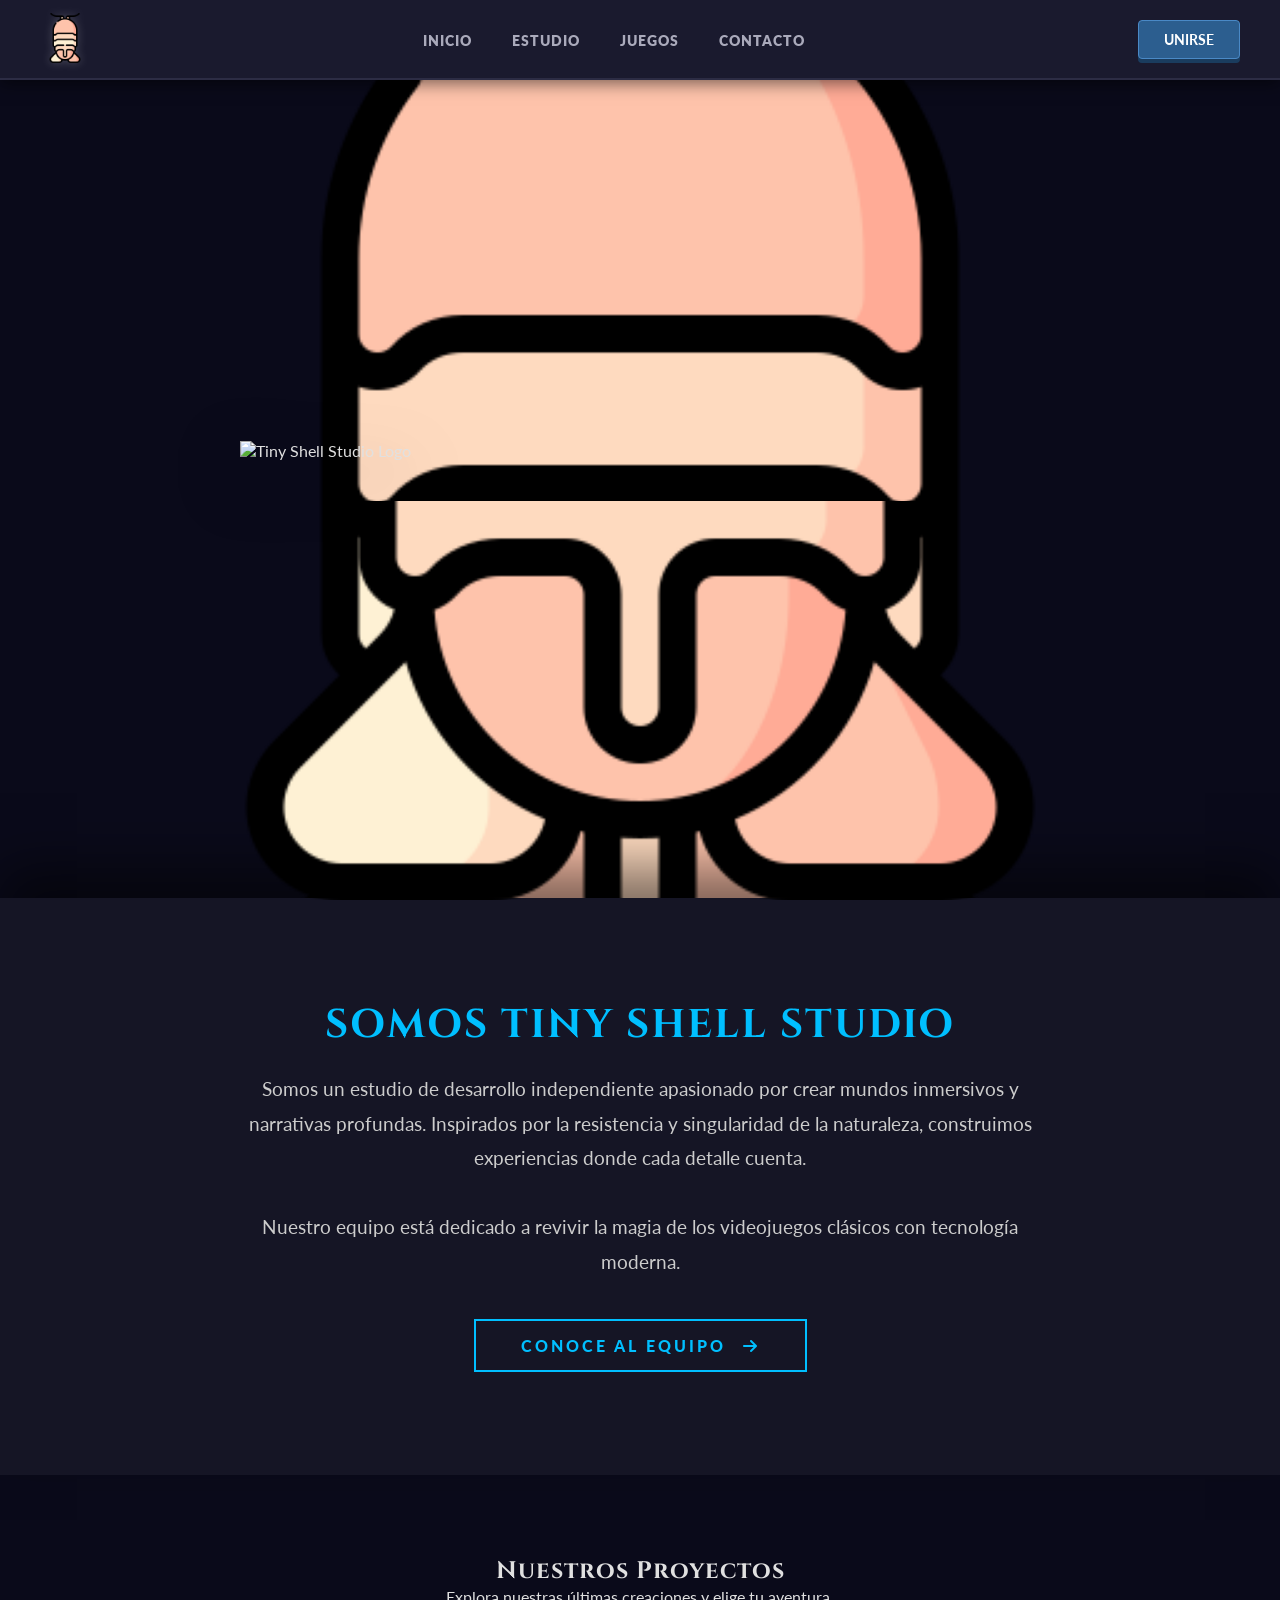
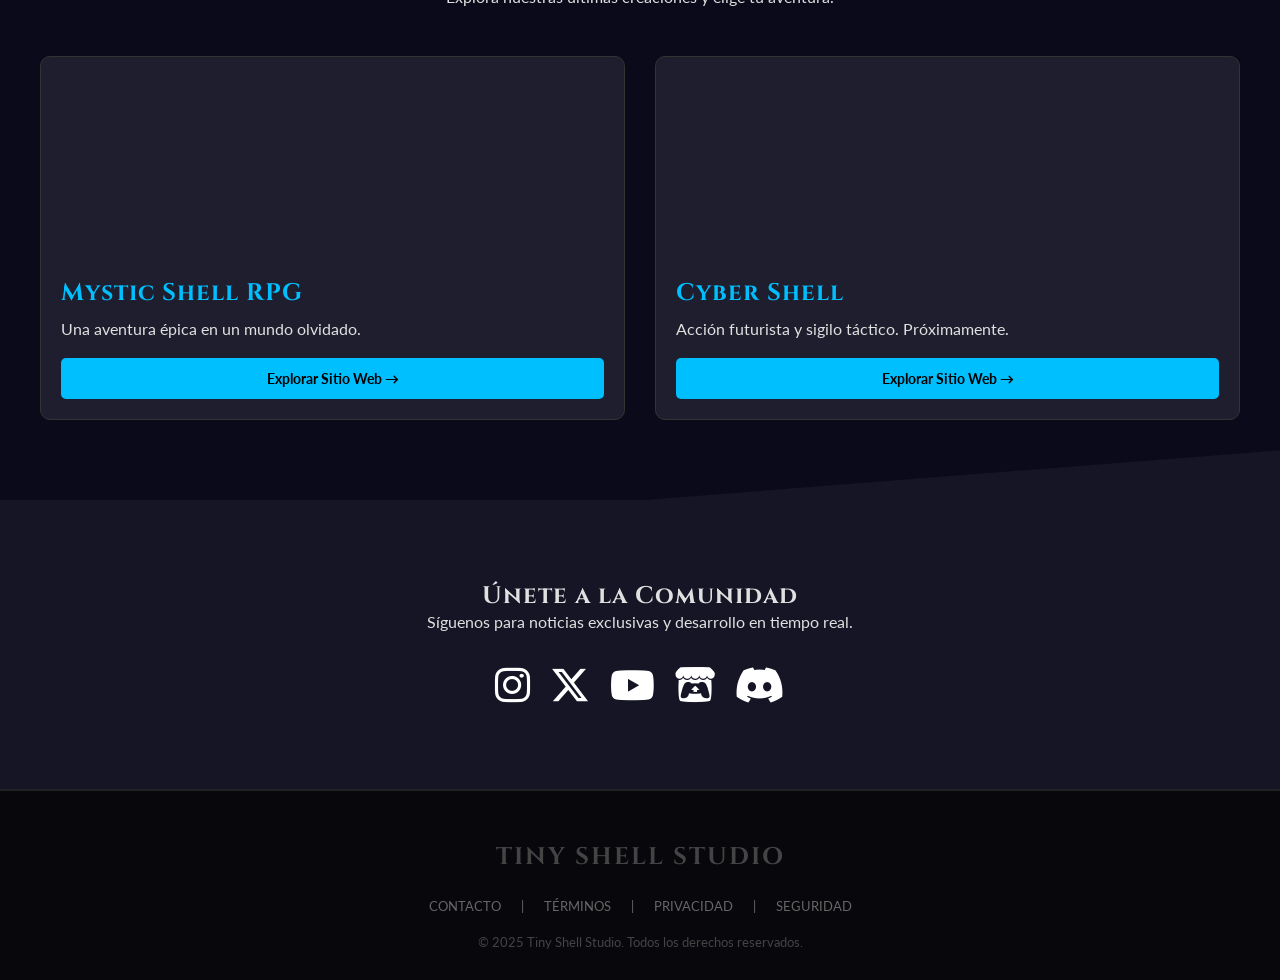
==== index.html @ 53aec099 "Add files via upload" ====
<!DOCTYPE html>
<html lang="es">
<head>
    <meta charset="UTF-8">
    <meta name="viewport" content="width=device-width, initial-scale=1.0">
    <title>Tiny Shell Studio</title>
    
    <meta name="description" content="Tiny Shell Studio: Un estudio indie creando mundos inmersivos. Descubre Mystic Shell y Cyber Shell.">
    <meta name="author" content="Tiny Shell Studio">

    <meta property="og:type" content="website">
    <meta property="og:title" content="Tiny Shell Studio - Creamos Mundos">
    <meta property="og:description" content="Únete a la comunidad y descubre nuestros próximos lanzamientos RPG y Cyberpunk.">
    <meta property="og:url" content="https://tinyshellstudio.github.io/"> 
    <meta property="og:image" content="https://tinyshellstudio.github.io/Assets/social-preview.jpg">

    <meta name="twitter:card" content="summary_large_image">
    <meta name="twitter:title" content="Tiny Shell Studio">
    <meta name="twitter:description" content="Desarrollo de videojuegos indie. Creamos mundos, vivimos historias.">
    <meta name="twitter:image" content="https://tinyshellstudio.github.io/Assets/social-preview.jpg">
    <link rel="stylesheet" href="Css/style.css">
    <link rel="icon" type="image/png" href="Assets/favicon.png?v=2">
    
    <link rel="preconnect" href="https://fonts.googleapis.com">
    <link rel="preconnect" href="https://fonts.gstatic.com" crossorigin>
    <link href="https://fonts.googleapis.com/css2?family=Cinzel:wght@700&family=Lato:wght@400;700&display=swap" rel="stylesheet">
    <link rel="stylesheet" href="https://cdnjs.cloudflare.com/ajax/libs/font-awesome/6.4.2/css/all.min.css">

</head>

<body class="hub-page">

    <header>
        <nav class="navbar">
            <div class="logo-container">
                <a href="#inicio">
                    <img src="Assets/isopod-icon.png" alt="Tiny Shell Studio" class="nav-icon">
                </a>
            </div>
            
            <ul class="nav-links">
                <li><a href="#inicio">Inicio</a></li>
                <li><a href="#about">Estudio</a></li>
                <li><a href="#juegos">Juegos</a></li>
                <li><a href="#contacto">Contacto</a></li>
            </ul>

            <div class="cta-container">
                <a href="https://discord.gg/GHWtuVbFzs" target="_blank" class="join-btn">UNIRSE</a>
            </div>

            <div class="menu-toggle" id="mobile-menu">
                <span class="bar"></span>
                <span class="bar"></span>
                <span class="bar"></span>
            </div>
        </nav>
    </header>

    <main>
        <section id="inicio" class="hero-layered">
            <div class="layer-bg" style="background-image: url('Assets/hub-bg.jpg');"></div>
            
            <img src="Assets/hub-logo.png" alt="Tiny Shell Studio Logo" class="layer-logo reveal">
            
            <div class="layer-ground" style="background-image: url('Assets/hub-ground.png');"></div>
        </section>

        <section id="about" class="about-section">
            <div class="about-container reveal">
                <h2 class="about-title">SOMOS TINY SHELL STUDIO</h2>
                <p class="about-text">
                    Somos un estudio de desarrollo independiente apasionado por crear mundos inmersivos y narrativas profundas. 
                    Inspirados por la resistencia y singularidad de la naturaleza, construimos experiencias donde cada detalle cuenta.
                    <br><br>
                    Nuestro equipo está dedicado a revivir la magia de los videojuegos clásicos con tecnología moderna.
                </p>
                
                <a href="Equipo/equipo.html" class="btn-premium">
                    CONOCE AL EQUIPO <i class="fa-solid fa-arrow-right"></i>
                </a>
                
            </div>
        </section>

        <section id="juegos" class="content-section dark-bg">
            <div class="container reveal">
                <h2>Nuestros Proyectos</h2>
                <p>Explora nuestras últimas creaciones y elige tu aventura.</p>
                
                <div class="games-grid">
                    <div class="game-card">
                        <div class="card-image" style="background-image: url('https://via.placeholder.com/400x300/1a1a2e/ffffff?text=RPG+Adventure');"></div>
                        <div class="card-content">
                            <h3>Mystic Shell RPG</h3>
                            <p>Una aventura épica en un mundo olvidado.</p>
                            <div class="card-actions">
                                <a href="Juegos/MysticShell/index.html" class="store-btn free">Explorar Sitio Web &rarr;</a>
                            </div>
                        </div>
                    </div>

                    <div class="game-card">
                        <div class="card-image" style="background-image: url('https://via.placeholder.com/400x300/2e1a1a/ffffff?text=Cyber+Shell');"></div>
                        <div class="card-content">
                            <h3>Cyber Shell</h3>
                            <p>Acción futurista y sigilo táctico. Próximamente.</p>
                            <div class="card-actions">
                                <a href="Juegos/CyberShell/index.html" class="store-btn free">Explorar Sitio Web &rarr;</a>
                            </div>
                        </div>
                    </div>
                </div>
            </div>
        </section>

        <section id="contacto" class="content-section">
            <div class="container reveal">
                <h2>Únete a la Comunidad</h2>
                <p>Síguenos para noticias exclusivas y desarrollo en tiempo real.</p>
                
                <div class="social-links">
                    <a href="https://www.instagram.com/tiny.shell.studio?igsh=MXJsM2pxejR5ajBmYg==" target="_blank" class="social-icon insta"><i class="fa-brands fa-instagram"></i></a>
                    <a href="https://x.com/TinyShellStudio?t=Qo8eZU-HKHLTpMadju-T9w&s=09" target="_blank" class="social-icon x-twitter"><i class="fa-brands fa-x-twitter"></i></a>
                    <a href="https://www.youtube.com/@TinyShellStudio" target="_blank" class="social-icon youtube"><i class="fa-brands fa-youtube"></i></a>
                    <a href="https://tinyshellstudio.itch.io/" target="_blank" class="social-icon itch"><i class="fa-brands fa-itch-io"></i></a>
                    <a href="https://discord.gg/GHWtuVbFzs" target="_blank" class="social-icon discord"><i class="fa-brands fa-discord"></i></a>
                </div>
                
            </div>
        </section>
    </main>

    <footer>
        <div class="footer-socials">
            <a href="https://www.youtube.com/@TinyShellStudio" target="_blank" class="social-circle"><i class="fa-brands fa-youtube"></i></a>
            <a href="https://x.com/TinyShellStudio" target="_blank" class="social-circle"><i class="fa-brands fa-x-twitter"></i></a>
            <a href="https://www.instagram.com/tiny.shell.studio" target="_blank" class="social-circle"><i class="fa-brands fa-instagram"></i></a>
            <a href="https://discord.gg/GHWtuVbFzs" target="_blank" class="social-circle"><i class="fa-brands fa-discord"></i></a>
        </div>
        <div class="footer-logo">
            <h2 style="color:#444; letter-spacing: 2px;">TINY SHELL STUDIO</h2>
        </div>
        <div class="footer-links">
            <a href="mailto:contact.tinyshellstudio@gmail.com">Contacto</a> | <a href="Legal/terminos.html">Términos</a> | <a href="Legal/privacidad.html">Privacidad</a> | <a href="Legal/seguridad.html">Seguridad</a>
        </div>
        <p class="copyright">© 2025 Tiny Shell Studio. Todos los derechos reservados.</p>
    </footer>

    <script src="JS/script.js"></script>
</body>
</html>
---- Css/style.css ----
/* =========================================
   1. VARIABLES Y BASE
   ========================================= */
:root {
    --font-heading: 'Cinzel', serif;
    --font-body: 'Lato', sans-serif;
    --primary-color: #0a0a1a;       /* Fondo oscuro principal */
    --secondary-color: #151525;     /* Fondo secundario */
    --accent-color: #00bfff;        /* Azul Cyan Brillante */
    --text-color: #e0e0e0;
    --card-bg: #1e1e2f;
    --discord-color: #5865F2;
}

* { margin: 0; padding: 0; box-sizing: border-box; }
html { scroll-behavior: smooth; }

body {
    font-family: var(--font-body);
    background-color: var(--primary-color);
    color: var(--text-color);
    overflow-x: hidden;
}

h1, h2, h3 { font-family: var(--font-heading); letter-spacing: 1px; }
a { text-decoration: none; color: inherit; transition: 0.3s; }
ul { list-style: none; }

/* =========================================
   2. HEADER ESTILO HYTALE (GRID SYSTEM)
   ========================================= */
header {
    position: fixed; 
    top: 0; width: 100%; 
    height: 80px; 
    z-index: 1000;
    background-color: #1a1a2e; /* Fondo sólido */
    border-bottom: 2px solid #2c2c44;
    box-shadow: 0 4px 15px rgba(0,0,0,0.5);
    padding: 0 40px;
}

.navbar { 
    display: grid;
    /* 3 Columnas: Izq | Centro | Der */
    grid-template-columns: auto 1fr auto;
    align-items: center; 
    height: 100%;
    width: 100%;
}

/* 1. LOGO IZQUIERDA */
.logo-container {
    display: flex;
    align-items: center;
}
.nav-icon {
    height: 50px; 
    width: auto;
    filter: drop-shadow(0 0 5px rgba(255,255,255,0.2));
    transition: transform 0.3s;
    cursor: pointer;
}
.nav-icon:hover { transform: scale(1.1); }

/* 2. LINKS CENTRADOS */
.nav-links { 
    justify-self: center;
    display: flex; 
    gap: 40px; 
    margin: 0; padding: 0;
}
.nav-links li { list-style: none; }
.nav-links a { 
    color: #aab; 
    font-weight: 800; 
    text-transform: uppercase;
    font-size: 0.9rem;
    letter-spacing: 1px;
}
.nav-links a:hover, .nav-links a.active { 
    color: #fff; 
    text-shadow: 0 0 10px var(--accent-color);
}

/* 3. BOTÓN DERECHA */
.cta-container {
    justify-self: end;
}
.join-btn {
    display: inline-block;
    padding: 10px 25px;
    background-color: #2c5e8f;
    border: 1px solid #4a89c6;
    color: #fff !important;
    font-weight: bold;
    text-transform: uppercase;
    border-radius: 4px;
    box-shadow: 0 4px 0 #1a3c5e;
    transition: all 0.1s;
    font-size: 0.9rem;
}
.join-btn:hover { 
    transform: translateY(2px); 
    box-shadow: 0 2px 0 #1a3c5e; 
    filter: brightness(1.2);
}

/* MENÚ MÓVIL */
.menu-toggle { display: none; flex-direction: column; cursor: pointer; justify-self: end; }
.bar { height: 3px; width: 25px; background-color: #fff; margin: 3px 0; transition: 0.4s; }

/* RESPONSIVE HEADER */
@media screen and (max-width: 900px) {
    header { padding: 0 20px; height: 60px; }
    .navbar { display: flex; justify-content: space-between; } 
    .cta-container { display: none; } 
    
    .nav-links {
        display: none; width: 100%; position: absolute;
        top: 60px; left: 0; background-color: #1a1a2e;
        flex-direction: column; padding: 20px 0;
        border-bottom: 2px solid var(--accent-color);
        z-index: 999;
    }
    .nav-links.active { display: flex; }
    .nav-links li { margin: 15px 0; }
    .menu-toggle { display: flex; }
    .nav-icon { height: 45px; }
}

/* =========================================
   3. HERO PARALLAX (HUB PRINCIPAL - CAPAS)
   ========================================= */
.hero-layered {
    position: relative;
    height: 100vh; min-height: 700px; width: 100%;
    overflow: hidden;
    display: flex; justify-content: center; align-items: center;
    background-color: #0a0a1a;
    padding-top: 80px; /* Compensar header fijo */
}

.layer-bg { position: absolute; top: 0; left: 0; width: 100%; height: 100%; background-size: cover; background-position: center; z-index: 0; }

.layer-logo {
    position: relative; z-index: 5;
    max-width: 800px; width: 85%; margin-bottom: 80px; 
    filter: drop-shadow(0 20px 30px rgba(0,0,0,0.6));
    animation: float 6s ease-in-out infinite;
}
@keyframes float { 0%, 100% { transform: translateY(0px); } 50% { transform: translateY(-15px); } }

/* Suelo del Hub */
.layer-ground {
    position: absolute;
    bottom: -1px; /* Un pequeño ajuste para tapar la unión */
    left: 0;
    width: 100%;
    height: 400px; /* ¡Asegúrate de que esta altura sea suficiente! */
    background-size: cover; /* O 'contain' si quieres que se vea entera */
    background-position: bottom center;
    z-index: 6;
    pointer-events: none;
}

/* =========================================
   4. HERO STANDARD (PÁGINAS DE JUEGOS)
   ========================================= */
.hero {
    height: 100vh;
    background-size: cover; background-position: center; background-attachment: fixed;
    display: flex; justify-content: center; align-items: center; text-align: center;
    padding-top: 80px; 
}
.hero-content h1 { font-size: 4rem; margin: 20px 0; text-shadow: 0 5px 20px rgba(0,0,0,0.9); line-height: 1.1; text-transform: uppercase; color: #fff; }
.hero-tags span {
    background: rgba(0,0,0,0.6); border: 1px solid currentColor;
    padding: 8px 20px; border-radius: 4px; font-size: 0.9rem; margin: 0 5px; font-weight: bold; display: inline-block;
}
.cta-button {
    display: inline-block; padding: 15px 40px; background-color: var(--accent-color);
    color: #000; text-decoration: none; font-weight: bold; text-transform: uppercase;
    clip-path: polygon(10% 0, 100% 0, 100% 70%, 90% 100%, 0 100%, 0 30%);
    transition: 0.3s; border: none; margin-top: 30px;
}
.cta-button:hover { transform: scale(1.05); color: #fff; }

/* =========================================
   5. SECCIONES Y CONTENIDO
   ========================================= */
.about-section {
    position: relative; z-index: 2;
    background-color: var(--secondary-color); 
    padding: 100px 20px; text-align: center;
    margin-top: -2px; 
    box-shadow: 0 -30px 50px rgba(0,0,0,0.5); 
}
.about-container { max-width: 800px; margin: 0 auto; }
.about-title { font-size: 2.5rem; color: var(--accent-color); margin-bottom: 20px; text-transform: uppercase; letter-spacing: 2px; }
.about-text { font-size: 1.2rem; line-height: 1.8; color: #ccc; }

/* BOTÓN PREMIUM (NEÓN) */
.btn-premium {
    position: relative; display: inline-block; padding: 15px 45px; margin-top: 40px;
    color: var(--accent-color); font-family: var(--font-body); font-weight: 900;
    text-transform: uppercase; letter-spacing: 3px; text-decoration: none; font-size: 1rem;
    border: 2px solid var(--accent-color); background: transparent; overflow: hidden; 
    transition: 0.5s; z-index: 1; cursor: pointer;
}
.btn-premium::before {
    content: ''; position: absolute; top: 0; left: -100%; width: 100%; height: 100%;
    background: var(--accent-color); transition: 0.5s cubic-bezier(0.23, 1, 0.32, 1); z-index: -1;
}
.btn-premium:hover { color: #000; box-shadow: 0 0 20px var(--accent-color), 0 0 50px var(--accent-color); border-color: var(--accent-color); }
.btn-premium:hover::before { left: 0; }
.btn-premium i { margin-left: 10px; transition: 0.3s; }
.btn-premium:hover i { transform: translateX(5px); }

/* SECCIONES GENERALES */
.content-section { padding: 80px 20px; position: relative; background-color: var(--secondary-color); z-index: 1; }
.content-section::before {
    content: ''; position: absolute; top: -50px; left: 0; width: 100%; height: 100px;
    background-color: inherit; clip-path: polygon(0 100%, 100% 0, 100% 100%, 0 100%); z-index: -1;
}
.about-section + .content-section::before { display: none; }

.content-section.dark-bg { background-color: var(--primary-color); }
.container { max-width: 1200px; margin: 0 auto; text-align: center; }
.section-title { text-align: center; font-size: 2.5rem; margin-bottom: 50px; color: #fff; text-transform: uppercase; letter-spacing: 2px; }

/* GRID JUEGOS */
.games-grid { display: grid; grid-template-columns: repeat(auto-fit, minmax(300px, 1fr)); gap: 30px; margin-top: 50px; }
.game-card { background: var(--card-bg); border-radius: 10px; overflow: hidden; transition: transform 0.3s; border: 1px solid #333; text-align: left; }
.game-card:hover { transform: translateY(-10px); border-color: var(--accent-color); }
.card-image { height: 200px; background-size: cover; background-position: center; }
.card-content { padding: 20px; }
.card-content h3 { margin-bottom: 10px; color: var(--accent-color); font-size: 1.5rem; }
.card-actions { margin-top: 20px; display: flex; flex-direction: column; gap: 10px; }

.store-btn { text-align: center; padding: 12px; border-radius: 5px; text-decoration: none; font-weight: bold; color: #fff; transition: 0.3s; border: none; cursor: pointer; font-size: 0.9rem; display: block; }
.store-btn.free { background: var(--accent-color); color: #000; }
.store-btn.steam { background: #171a21; border: 1px solid #fff; }

/* ZIG ZAG */
.feature-section { display: flex; flex-wrap: wrap; min-height: 500px; }
.feature-text { flex: 1; min-width: 300px; padding: 60px; display: flex; flex-direction: column; justify-content: center; background: var(--secondary-color); text-align: left; }
.feature-image { flex: 1; min-width: 300px; background-size: cover; background-position: center; min-height: 300px; }
.row-reverse { flex-direction: row-reverse; }
.feature-text h2 { color: var(--accent-color); font-size: 2rem; margin-bottom: 20px; }
.feature-text p { line-height: 1.8; color: #ccc; font-size: 1.1rem; }

/* MEDIA GRID */
.media-grid { display: grid; grid-template-columns: repeat(auto-fill, minmax(300px, 1fr)); gap: 15px; padding: 20px 0; }
.media-item { height: 200px; overflow: hidden; border: 3px solid #222; transition: 0.3s; cursor: pointer; position: relative; }
.media-item img { width: 100%; height: 100%; object-fit: cover; transition: 0.5s; }
.media-item:hover { border-color: var(--accent-color); }
.media-item:hover img { transform: scale(1.1); }

/* =========================================
   6. FOOTER
   ========================================= */
.social-links { display: flex; justify-content: center; gap: 20px; margin-top: 30px; }
.social-icon { font-size: 2.5rem; color: #fff; transition: 0.3s; }
.social-icon:hover { transform: scale(1.2); }
.social-icon.insta:hover { color: #E1306C; }
.social-icon.x-twitter:hover { color: #fff; text-shadow: 0 0 10px #fff; }
.social-icon.youtube:hover { color: #FF0000; }
.social-icon.itch:hover { color: #fa5c5c; }
.social-icon.discord:hover { color: var(--discord-color); }

footer { background-color: #08080c; padding: 50px 20px 30px; text-align: center; border-top: 2px solid #222; margin-top: 0; }
.footer-socials { display: flex; justify-content: center; gap: 25px; margin-bottom: 25px; }
.social-circle { width: 50px; height: 50px; background: #222; border-radius: 50%; display: flex; justify-content: center; align-items: center; color: #fff; font-size: 1.2rem; transition: 0.3s; text-decoration: none; }
.social-circle:hover { background: var(--accent-color); color: #000; transform: scale(1.1); }
.footer-logo { margin-bottom: 25px; }
.footer-logo h2 { letter-spacing: 2px; color: #555; margin: 0; }
.footer-links { display: flex; justify-content: center; gap: 20px; flex-wrap: wrap; font-size: 0.8rem; color: #666; text-transform: uppercase; }
.copyright { margin-top: 20px; color: #444; font-size: 0.8rem; }
.hub-page .footer-socials { display: none; }

/* =========================================
   7. MODAL Y NOTICIAS
   ========================================= */
.news-container { max-width: 1000px; margin: 0 auto; display: grid; grid-template-columns: repeat(auto-fit, minmax(300px, 1fr)); gap: 20px; }
.news-card { background: #111; border: 1px solid #333; display: flex; flex-direction: column; cursor: pointer; transition: 0.3s; text-align: left; }
.news-card:hover { transform: translateY(-5px); border-color: var(--accent-color); }
.news-thumb { height: 180px; background-size: cover; background-position: center; }
.news-body { padding: 20px; }
.news-date { color: var(--accent-color); font-size: 0.8rem; font-weight: bold; display: block; margin-bottom: 5px; }
.news-body h3 { margin: 0; font-size: 1.2rem; color: #fff; line-height: 1.3; }

.modal { display: none; position: fixed; z-index: 1000; left: 0; top: 0; width: 100%; height: 100%; background-color: rgba(0,0,0,0.7); backdrop-filter: blur(10px); -webkit-backdrop-filter: blur(10px); justify-content: center; align-items: center; }
.modal.active { display: flex; }
.news-modal-content { background-color: #1b2838; width: 90%; max-width: 700px; padding: 0; overflow: hidden; border: 1px solid #66c0f4; box-shadow: 0 0 20px rgba(0,0,0,0.8); display: flex; flex-direction: column; max-height: 85vh; position: relative; }
.modal-header-image { width: 100%; height: 200px; background-size: cover; background-position: center; }
.modal-body-scroll { padding: 30px; overflow-y: auto; text-align: left; padding-bottom: 50px; }
.modal-date-tag { color: #66c0f4; font-weight: bold; font-size: 0.9rem; }
.modal-text-body { margin-top: 20px; line-height: 1.6; color: #acb2b8; }
.close-btn { position: absolute; top: 15px; right: 20px; font-size: 30px; cursor: pointer; color: #fff; z-index: 1001; transition: 0.3s; text-shadow: 0 0 5px #000; }
.close-btn:hover { color: var(--accent-color); transform: scale(1.2); }

/* =========================================
   8. ANIMACIONES
   ========================================= */
.reveal { opacity: 0; transform: translateY(50px); transition: all 1s ease-out; }
.reveal.visible { opacity: 1; transform: translateY(0); }

/* =========================================
   10. EFECTO "TELA NEGRA" FIJA (SCROLL FADE)
   ========================================= */
/* Este es el filtro oscuro PERMANENTE con degradado */
.scroll-fade-overlay {
    position: absolute;
    top: 0;
    left: 0;
    width: 100%;
    height: 100%;
    
    /* DEGRADADO MÁGICO:
       - 0% (Arriba): 40% negro (rgba 0,0,0,0.4) -> Se ve la imagen, texto legible.
       - 100% (Abajo): 100% color de tu página (#0a0a1a) -> Se funde con el fondo. 
    */
    background: linear-gradient(to bottom, rgba(0,0,0,0.4) 0%, rgba(0,0,0,0.7) 60%, #0a0a1a 100%);
    
    z-index: 3; /* Encima de la imagen (0), debajo del texto (5) */
    pointer-events: none; /* Dejar pasar clicks */
}

/* IMPORTANTE: Los textos y personajes deben estar ENCIMA del filtro oscuro */
.layer-centerpiece,
.hero-content-layered,
.hero-content,
.hero-tags,
.cta-button {
    z-index: 5 !important;
    position: relative;
}
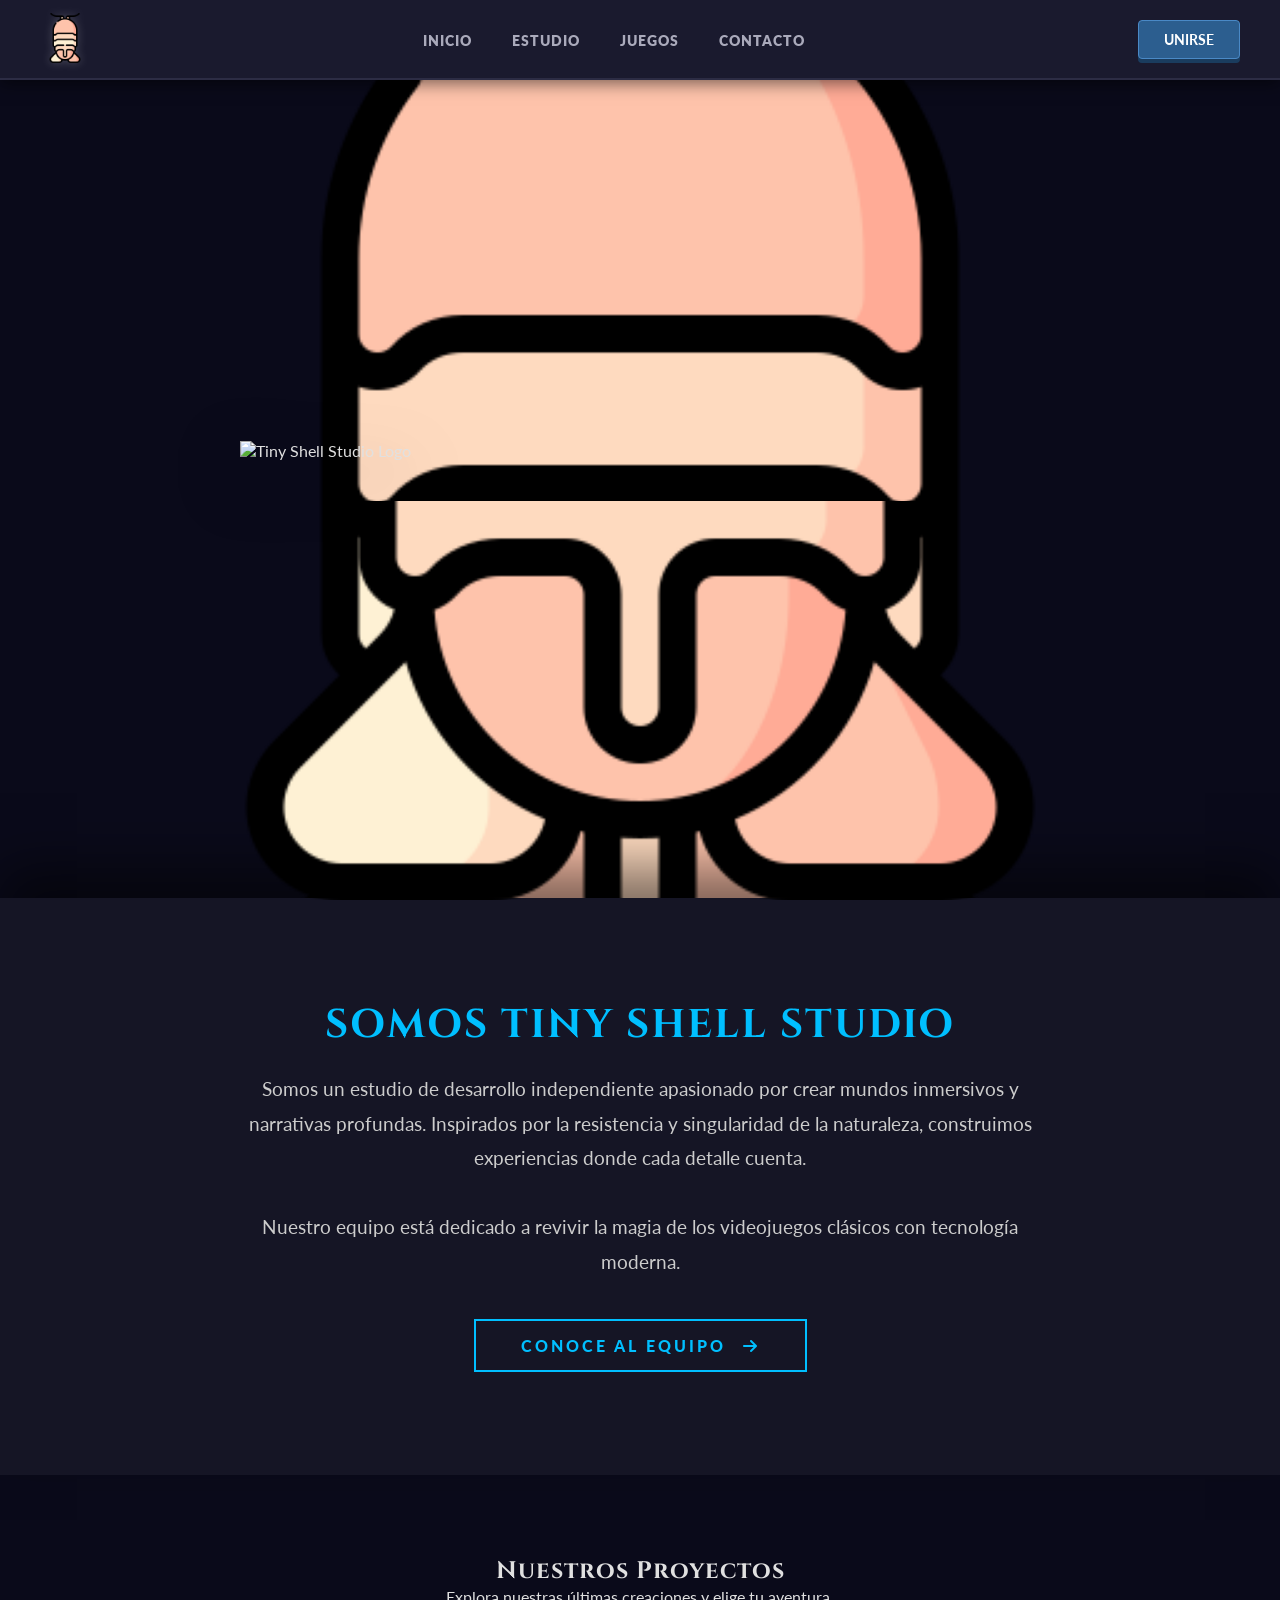
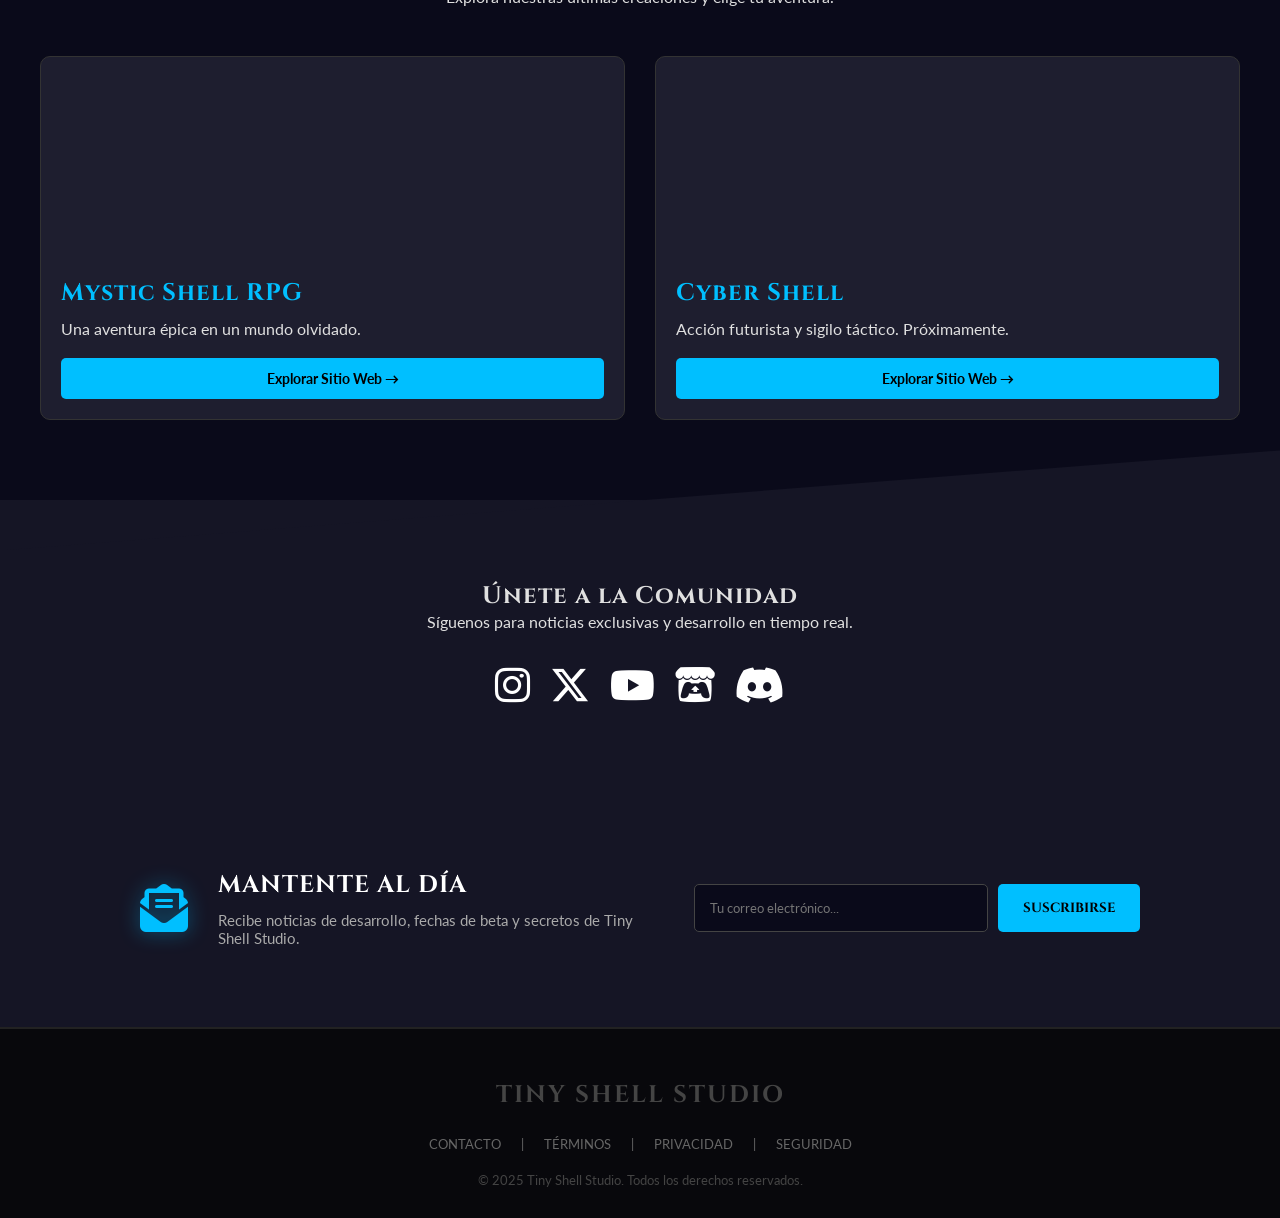
==== commit 60af1b38: "Ultimos cambios diria Despues de esto deberiamos usar ramas en caso de que mas gente ayude a la pagi" ====
--- a/index.html
+++ b/index.html
@@ -18,6 +18,7 @@
     <meta name="twitter:title" content="Tiny Shell Studio">
     <meta name="twitter:description" content="Desarrollo de videojuegos indie. Creamos mundos, vivimos historias.">
     <meta name="twitter:image" content="https://tinyshellstudio.github.io/Assets/social-preview.jpg">
+
     <link rel="stylesheet" href="Css/style.css">
     <link rel="icon" type="image/png" href="Assets/favicon.png?v=2">
     
@@ -25,10 +26,17 @@
     <link rel="preconnect" href="https://fonts.gstatic.com" crossorigin>
     <link href="https://fonts.googleapis.com/css2?family=Cinzel:wght@700&family=Lato:wght@400;700&display=swap" rel="stylesheet">
     <link rel="stylesheet" href="https://cdnjs.cloudflare.com/ajax/libs/font-awesome/6.4.2/css/all.min.css">
-
 </head>
 
 <body class="hub-page">
+
+    <div id="preloader">
+        <div class="dust"></div>
+        <div class="loader-content">
+            <img src="Assets/isopod-icon.png" alt="Cargando..." class="loader-icon">
+            <h2 class="loader-text">CARGANDO MUNDO...</h2>
+        </div>
+    </div>
 
     <header>
         <nav class="navbar">
@@ -126,9 +134,32 @@
                     <a href="https://tinyshellstudio.itch.io/" target="_blank" class="social-icon itch"><i class="fa-brands fa-itch-io"></i></a>
                     <a href="https://discord.gg/GHWtuVbFzs" target="_blank" class="social-icon discord"><i class="fa-brands fa-discord"></i></a>
                 </div>
-                
-            </div>
-        </section>
+            </div>
+        </section>
+
+        <section class="newsletter-section">
+            <div class="container reveal">
+                <div class="newsletter-box">
+                    <div class="newsletter-icon">
+                        <i class="fa-solid fa-envelope-open-text"></i>
+                    </div>
+                    <div class="newsletter-content">
+                        <h3>MANTENTE AL DÍA</h3>
+                        <p>Recibe noticias de desarrollo, fechas de beta y secretos de Tiny Shell Studio.</p>
+                    </div>
+                    
+                    <form class="newsletter-form" id="newsletter-form">
+                        <input type="hidden" name="_subject" value="🐌 ¡Nuevo Recluta en la Colmena!">
+                        <input type="hidden" name="_template" value="table">
+                        <input type="hidden" name="_captcha" value="false">
+
+                        <input type="email" name="email" placeholder="Tu correo electrónico..." required id="newsletter-email">
+                        <button type="submit">SUSCRIBIRSE</button>
+                    </form>
+                </div>
+            </div>
+        </section>
+
     </main>
 
     <footer>
@@ -147,6 +178,27 @@
         <p class="copyright">© 2025 Tiny Shell Studio. Todos los derechos reservados.</p>
     </footer>
 
+    <div id="success-modal" class="modal">
+        <div class="modal-content">
+            <span class="close-modal">&times;</span>
+            <i class="fa-solid fa-circle-check modal-icon"></i>
+            <h2>¡BIENVENIDO A LA COLMENA!</h2>
+            <p>Has sido suscrito exitosamente. Pronto recibirás noticias y secretos del desarrollo.</p>
+        </div>
+    </div>
+
+    <div id="newsModal" class="modal">
+        <div class="news-modal-content">
+            <span class="close-btn" onclick="closeNewsModal()">&times;</span>
+            <div id="modalImage" class="modal-header-image"></div>
+            <div class="modal-body-scroll">
+                <span id="modalDate" class="modal-date-tag"></span>
+                <h2 id="modalTitle"></h2>
+                <p id="modalText" class="modal-text-body"></p>
+            </div>
+        </div>
+    </div>
+
     <script src="JS/script.js"></script>
 </body>
 </html>
--- a/Css/style.css
+++ b/Css/style.css
@@ -335,4 +335,311 @@
 .cta-button {
     z-index: 5 !important;
     position: relative;
+}
+
+/* =========================================
+   11. CORRECCIONES PARA MÓVIL (RESPONSIVE)
+   ========================================= */
+
+@media screen and (max-width: 900px) {
+    
+    /* 1. ARREGLAR EL MENÚ DESPLEGABLE */
+    .nav-links {
+        /* Centrar los textos para que no se peguen a la izquierda */
+        text-align: center;
+        /* Darle espacio arriba para que no choque con el logo */
+        padding-top: 40px;
+        /* Un poco de transparencia para que se vea moderno */
+        background-color: rgba(26, 26, 46, 0.98); 
+        backdrop-filter: blur(10px);
+    }
+    
+    .nav-links li {
+        /* Separar más los elementos del menú (Inicio, Estudio, etc.) */
+        margin: 25px 0;
+    }
+    
+    .nav-links a {
+        /* Hacer la letra del menú un poco más grande y fácil de tocar */
+        font-size: 1.2rem;
+    }
+
+    /* 2. ARREGLAR LOS TÍTULOS GIGANTES (SOBRE EL JUEGO) */
+    h1 {
+        font-size: 2.5rem !important; /* Reducir tamaño de títulos principales */
+    }
+    
+    .section-title, .about-title {
+        font-size: 2rem !important; /* Reducir títulos de sección */
+    }
+    
+    .hero-content h1, 
+    .hero-content-layered h1 {
+        font-size: 2.5rem !important; /* El título del Hero también más chico */
+    }
+
+    /* 3. ARREGLAR MÁRGENES */
+    .content-section {
+        padding: 50px 20px; /* Menos relleno en celular */
+    }
+    
+    .container p {
+        font-size: 1rem !important; /* Texto de párrafo más legible */
+    }
+}
+/* =========================================
+   12. PRELOADER (PANTALLA DE CARGA)
+   ========================================= */
+#preloader {
+    position: fixed;
+    top: 0; left: 0;
+    width: 100%; height: 100%;
+    background-color: #050505; /* Fondo negro profundo */
+    z-index: 9999; /* Encima de TODO */
+    display: flex;
+    justify-content: center;
+    align-items: center;
+    transition: opacity 0.5s ease-out, visibility 0.5s ease-out;
+}
+
+.loader-content {
+    text-align: center;
+}
+
+.loader-icon {
+    width: 80px;
+    height: auto;
+    margin-bottom: 20px;
+    /* Animación de rebote/latido */
+    animation: pulse 1.5s infinite ease-in-out;
+    filter: drop-shadow(0 0 15px var(--accent-color));
+}
+
+.loader-text {
+    font-family: var(--font-heading);
+    color: #fff;
+    font-size: 1.2rem;
+    letter-spacing: 3px;
+    animation: blink 2s infinite;
+}
+
+/* Clases para ocultarlo */
+#preloader.hidden {
+    opacity: 0;
+    visibility: hidden;
+}
+
+@keyframes pulse {
+    0%, 100% { transform: scale(1); }
+    50% { transform: scale(1.1); }
+}
+
+@keyframes blink {
+    0%, 100% { opacity: 1; }
+    50% { opacity: 0.5; }
+}
+
+/* =========================================
+   13. SECCIÓN NEWSLETTER (DEFINITIVA - SIN CUBO)
+   ========================================= */
+.newsletter-section {
+    padding: 60px 20px;
+    background-color: #151525; /* Fondo oscuro que conecta con el footer */
+    position: relative;
+    z-index: 2;
+}
+
+.newsletter-box {
+    /* FORZAMOS QUE SEA TRANSPARENTE */
+    background: transparent !important;
+    border: none !important;
+    box-shadow: none !important;
+    border-radius: 0 !important;
+
+    /* Estructura */
+    display: flex;
+    flex-wrap: wrap;
+    align-items: center;
+    justify-content: space-between;
+    gap: 30px;
+    padding: 20px 0;
+    width: 100%;
+    max-width: 1000px; /* Para que no se estire demasiado */
+    margin: 0 auto;
+}
+
+/* Icono del sobre */
+.newsletter-icon i {
+    font-size: 3rem;
+    color: var(--accent-color);
+    filter: drop-shadow(0 0 10px rgba(0, 191, 255, 0.4));
+}
+
+/* Textos */
+.newsletter-content {
+    flex: 1;
+    text-align: left;
+    min-width: 300px;
+}
+
+.newsletter-content h3 {
+    margin-bottom: 10px;
+    color: #fff;
+    font-size: 1.5rem;
+    text-transform: uppercase;
+    letter-spacing: 1px;
+}
+
+.newsletter-content p {
+    color: #aaa;
+    font-size: 0.95rem;
+    margin: 0;
+}
+
+/* Formulario */
+.newsletter-form {
+    display: flex;
+    gap: 10px;
+    flex: 1;
+    min-width: 300px;
+}
+
+.newsletter-form input {
+    width: 100%;
+    padding: 15px;
+    border-radius: 5px;
+    border: 1px solid #444;
+    background-color: #0a0a1a;
+    color: #fff;
+    font-family: var(--font-body);
+}
+
+.newsletter-form input:focus {
+    outline: none;
+    border-color: var(--accent-color);
+    box-shadow: 0 0 10px rgba(0, 191, 255, 0.2);
+}
+
+.newsletter-form button {
+    padding: 15px 25px;
+    background-color: var(--accent-color);
+    color: #000;
+    font-weight: bold;
+    border: none;
+    border-radius: 5px;
+    cursor: pointer;
+    transition: 0.3s;
+    font-family: var(--font-heading);
+    text-transform: uppercase;
+}
+
+.newsletter-form button:hover {
+    transform: translateY(-2px);
+    box-shadow: 0 5px 15px rgba(0, 191, 255, 0.3);
+}
+
+/* Ajuste móvil */
+@media (max-width: 768px) {
+    .newsletter-box {
+        flex-direction: column;
+        text-align: center;
+        padding: 20px;
+    }
+    .newsletter-content {
+        text-align: center;
+        min-width: auto;
+    }
+    .newsletter-form {
+        flex-direction: column;
+        width: 100%;
+    }
+}
+
+/* =========================================
+   14. NUEVOS ESTILOS PARA LA VENTANA MODAL
+   ========================================= */
+.modal {
+    display: none; /* Oculta por defecto */
+    position: fixed;
+    z-index: 10000; /* Encima de todo, incluso del header */
+    left: 0; top: 0;
+    width: 100%; height: 100%;
+    overflow: auto;
+    background-color: rgba(0,0,0,0.85); /* Fondo negro semi-transparente */
+    backdrop-filter: blur(8px); /* Efecto de desenfoque en el fondo */
+    justify-content: center;
+    align-items: center;
+}
+
+/* Clase para mostrar la modal */
+.modal.active { display: flex; }
+
+/* El diseño de la "ventanita" */
+.modal-content {
+    background: linear-gradient(145deg, #1a1a2e, #16213e); /* Usamos el estilo del cubo aquí que sí queda bien */
+    border: 2px solid var(--accent-color);
+    border-radius: 15px;
+    padding: 50px 40px;
+    text-align: center;
+    position: relative;
+    width: 90%; max-width: 450px;
+    box-shadow: 0 0 40px rgba(0, 191, 255, 0.2);
+    animation: popIn 0.4s cubic-bezier(0.175, 0.885, 0.32, 1.275); /* Animación de entrada con rebote */
+}
+
+/* Animación de aparición */
+@keyframes popIn {
+    0% { transform: scale(0.7); opacity: 0; }
+    100% { transform: scale(1); opacity: 1; }
+}
+
+/* Botón de cerrar (X) */
+.close-modal {
+    position: absolute;
+    top: 15px; right: 20px;
+    color: #aaa;
+    font-size: 30px;
+    font-weight: bold;
+    cursor: pointer;
+    transition: 0.3s;
+}
+.close-modal:hover { color: var(--accent-color); transform: scale(1.1); }
+
+/* Icono y textos de la modal */
+.modal-icon {
+    font-size: 5rem;
+    color: var(--accent-color);
+    margin-bottom: 25px;
+    filter: drop-shadow(0 0 20px var(--accent-color));
+    display: block;
+}
+.modal-content h2 {
+    font-family: var(--font-heading);
+    color: #fff;
+    margin-bottom: 15px;
+    font-size: 1.8rem;
+    letter-spacing: 1px;
+}
+.modal-content p {
+    color: #ccc;
+    font-size: 1.1rem;
+    line-height: 1.6;
+}
+/* =========================================
+   15. EFECTO DE PARTÍCULAS (DUST) GLOBAL
+   ========================================= */
+.dust {
+    position: absolute;
+    width: 100%; height: 100%;
+    /* Usamos la misma textura de estrellas/polvo */
+    background-image: url('https://www.transparenttextures.com/patterns/stardust.png');
+    opacity: 0.4; /* Un poco más visible para el preloader */
+    animation: moveDust 50s linear infinite; /* Animación lenta */
+    z-index: 0; /* Detrás del contenido */
+    pointer-events: none; /* Para que no moleste al clic */
+}
+
+@keyframes moveDust {
+    from { background-position: 0 0; }
+    to { background-position: 100px 100px; }
 }
